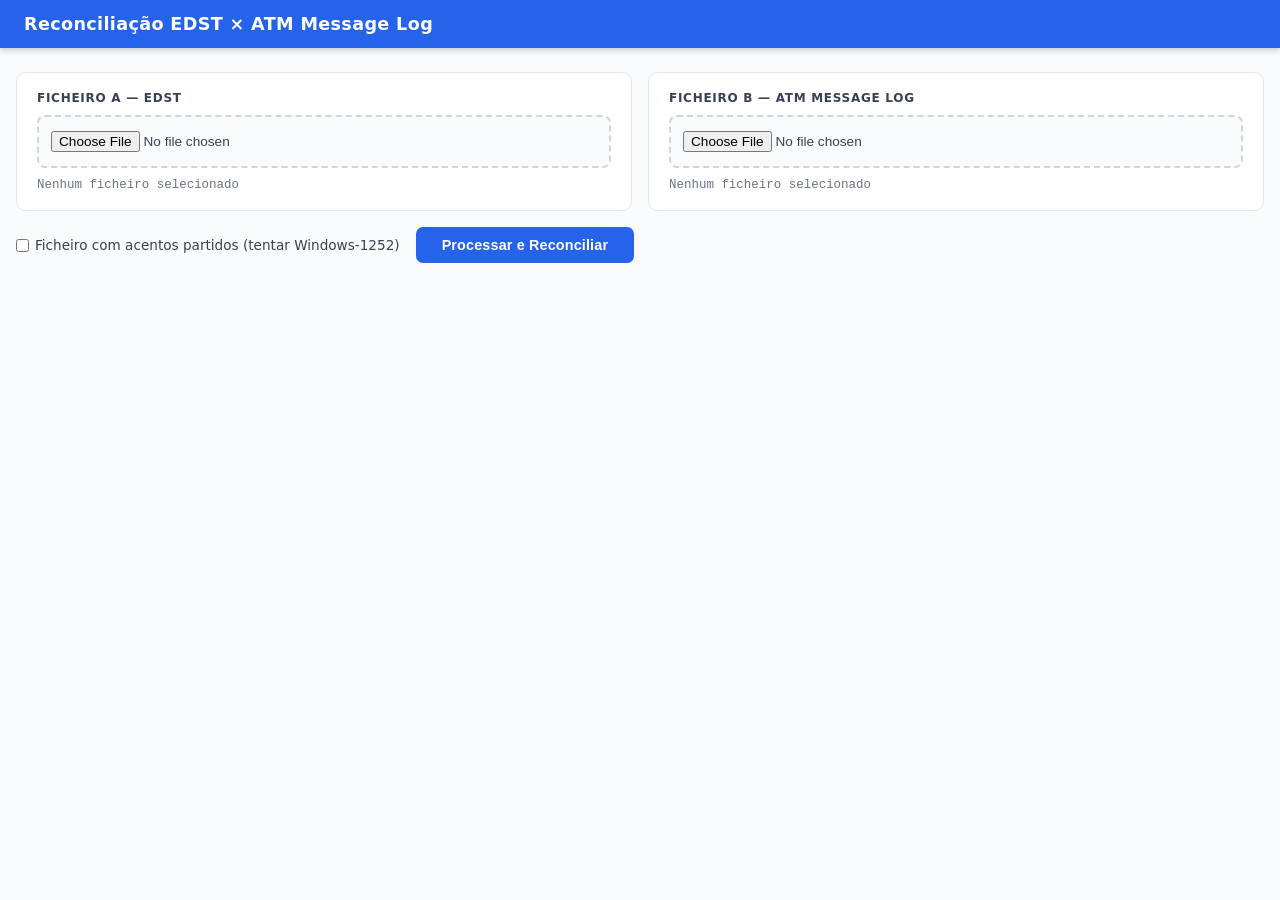
==== index.html @ 86747013 "feat: web app de reconciliação EDST × ATM Message Log Aplicação client-side (HTML/CSS/JS vanilla) pa" ====
<!DOCTYPE html>
<html lang="pt">
<head>
  <meta charset="UTF-8">
  <meta name="viewport" content="width=device-width, initial-scale=1.0">
  <title>Reconciliação EDST × ATM Message Log</title>
  <link rel="stylesheet" href="style.css">
</head>
<body>

  <header>
    <h1>Reconciliação EDST × ATM Message Log</h1>
  </header>

  <main>

    <!-- ── Carregamento de ficheiros ── -->
    <section class="inputs-section">
      <div class="input-card">
        <label for="ficheiroA">Ficheiro A — EDST</label>
        <input type="file" id="ficheiroA" accept=".txt,.dat,.log,*">
        <span class="file-info" id="infoA">Nenhum ficheiro selecionado</span>
      </div>
      <div class="input-card">
        <label for="ficheiroB">Ficheiro B — ATM MESSAGE LOG</label>
        <input type="file" id="ficheiroB" accept=".txt,.dat,.log,*">
        <span class="file-info" id="infoB">Nenhum ficheiro selecionado</span>
      </div>
    </section>

    <!-- ── Opções e botão ── -->
    <div class="options-bar">
      <label class="checkbox-label">
        <input type="checkbox" id="chkEncoding">
        Ficheiro com acentos partidos (tentar Windows-1252)
      </label>
      <button id="btnProcessar" class="btn-primary">Processar e Reconciliar</button>
    </div>

    <!-- ── Painel de avisos ── -->
    <section class="avisos-panel" id="avisosPanel" hidden>
      <h3>⚠ Avisos</h3>
      <ul id="avisosList"></ul>
    </section>

    <!-- ── Painel de diagnóstico ── -->
    <section class="debug-panel" id="debugPanel" hidden>
      <h3>Diagnóstico</h3>
      <div class="debug-grid" id="debugGrid"></div>
    </section>

    <!-- ── Resultados com tabs ── -->
    <section class="resultados" id="resultados" hidden>

      <div class="tabs" role="tablist">
        <button class="tab-btn active" data-tab="tabB" role="tab">Ficheiro B Parseado</button>
        <button class="tab-btn" data-tab="tabA" role="tab">Ficheiro A Filtrado</button>
        <button class="tab-btn" data-tab="tabRec" role="tab">Reconciliação</button>
      </div>

      <!-- Tab B -->
      <div class="tab-content active" id="tabB">
        <div class="tab-header">
          <span class="count-badge" id="countB">—</span>
          <button class="btn-export" onclick="exportarCSV('B')">Exportar CSV</button>
        </div>
        <div class="table-wrapper">
          <table id="tabelaB">
            <thead>
              <tr>
                <th>RRN</th>
                <th>CARD</th>
                <th>DHMSG</th>
                <th>ID Completo</th>
                <th>Campo 2</th>
                <th>Campo 3</th>
                <th>Campo 4</th>
                <th>Campo 6</th>
                <th>Campo 8</th>
                <th>Campo 9</th>
              </tr>
            </thead>
            <tbody id="corpoB"></tbody>
          </table>
        </div>
      </div>

      <!-- Tab A -->
      <div class="tab-content" id="tabA">
        <div class="tab-header">
          <span class="count-badge" id="countA">—</span>
          <button class="btn-export" onclick="exportarCSV('A')">Exportar CSV</button>
        </div>
        <div class="table-wrapper">
          <table id="tabelaA">
            <thead>
              <tr>
                <th>#Linha</th>
                <th>RRN</th>
                <th>Linha (truncada a 80 chars)</th>
              </tr>
            </thead>
            <tbody id="corpoA"></tbody>
          </table>
        </div>
      </div>

      <!-- Tab Reconciliação -->
      <div class="tab-content" id="tabRec">

        <div class="rec-counts" id="recCounts"></div>

        <h4 class="rec-section-title match">&#10003; Matches — presentes em A e em B</h4>
        <div class="tab-header">
          <span class="count-badge match" id="countMatches">—</span>
          <button class="btn-export" onclick="exportarCSV('matches')">Exportar CSV</button>
        </div>
        <div class="table-wrapper">
          <table id="tabelaMatches">
            <thead>
              <tr>
                <th>RRN</th>
                <th>CARD</th>
                <th>DHMSG</th>
                <th>Campo 6</th>
                <th>#Linha em A</th>
              </tr>
            </thead>
            <tbody id="corpoMatches"></tbody>
          </table>
        </div>

        <h4 class="rec-section-title soA">&#8594; Só em A — sem correspondência em B</h4>
        <div class="tab-header">
          <span class="count-badge soA" id="countSoA">—</span>
          <button class="btn-export" onclick="exportarCSV('soA')">Exportar CSV</button>
        </div>
        <div class="table-wrapper">
          <table id="tabelaSoA">
            <thead>
              <tr>
                <th>#Linha</th>
                <th>RRN</th>
                <th>Linha (truncada a 80 chars)</th>
              </tr>
            </thead>
            <tbody id="corpoSoA"></tbody>
          </table>
        </div>

        <h4 class="rec-section-title soB">&#8594; Só em B — sem correspondência em A</h4>
        <div class="tab-header">
          <span class="count-badge soB" id="countSoB">—</span>
          <button class="btn-export" onclick="exportarCSV('soB')">Exportar CSV</button>
        </div>
        <div class="table-wrapper">
          <table id="tabelaSoB">
            <thead>
              <tr>
                <th>RRN</th>
                <th>CARD</th>
                <th>DHMSG</th>
                <th>Campo 6</th>
                <th>Campo 9</th>
              </tr>
            </thead>
            <tbody id="corpoSoB"></tbody>
          </table>
        </div>

      </div><!-- /tabRec -->
    </section><!-- /resultados -->

  </main>

  <script src="app.js"></script>
</body>
</html>
---- style.css ----
/* ============================================================
   Reset e variáveis
============================================================ */
*, *::before, *::after {
  box-sizing: border-box;
  margin: 0;
  padding: 0;
}

:root {
  --azul:         #2563eb;
  --azul-hover:   #1d4ed8;
  --azul-light:   #dbeafe;
  --verde:        #16a34a;
  --verde-light:  #f0fdf4;
  --verde-hover:  #dcfce7;
  --ambar:        #d97706;
  --ambar-light:  #fffbeb;
  --ambar-hover:  #fef3c7;
  --vermelho:     #dc2626;
  --verm-light:   #fef2f2;
  --verm-hover:   #fee2e2;

  --c900: #111827;
  --c700: #374151;
  --c500: #6b7280;
  --c300: #d1d5db;
  --c200: #e5e7eb;
  --c100: #f3f4f6;
  --c50:  #f9fafb;
  --branco: #ffffff;

  --mono: 'Courier New', Courier, monospace;
}

body {
  font-family: system-ui, -apple-system, BlinkMacSystemFont, 'Segoe UI', sans-serif;
  font-size: 14px;
  color: var(--c900);
  background: var(--c50);
  min-height: 100vh;
}

/* ============================================================
   Header
============================================================ */
header {
  background: var(--azul);
  color: var(--branco);
  padding: 14px 24px;
  box-shadow: 0 2px 6px rgba(0,0,0,.2);
}

header h1 {
  font-size: 1.1rem;
  font-weight: 700;
  letter-spacing: .02em;
}

/* ============================================================
   Layout principal
============================================================ */
main {
  max-width: 1440px;
  margin: 0 auto;
  padding: 24px 16px 40px;
}

/* ============================================================
   Cards de carregamento
============================================================ */
.inputs-section {
  display: grid;
  grid-template-columns: 1fr 1fr;
  gap: 16px;
  margin-bottom: 16px;
}

@media (max-width: 640px) {
  .inputs-section { grid-template-columns: 1fr; }
}

.input-card {
  background: var(--branco);
  border: 1px solid var(--c200);
  border-radius: 10px;
  padding: 18px 20px;
  display: flex;
  flex-direction: column;
  gap: 10px;
}

.input-card > label {
  font-weight: 700;
  font-size: .75rem;
  text-transform: uppercase;
  letter-spacing: .06em;
  color: var(--c700);
}

.input-card input[type="file"] {
  border: 2px dashed var(--c300);
  border-radius: 8px;
  padding: 14px 12px;
  cursor: pointer;
  background: var(--c50);
  transition: border-color .2s;
  font-size: .85rem;
  color: var(--c700);
}

.input-card input[type="file"]:hover {
  border-color: var(--azul);
}

.file-info {
  font-family: var(--mono);
  font-size: .78rem;
  color: var(--c500);
}

/* ============================================================
   Barra de opções
============================================================ */
.options-bar {
  display: flex;
  align-items: center;
  gap: 16px;
  margin-bottom: 20px;
  flex-wrap: wrap;
}

.checkbox-label {
  display: flex;
  align-items: center;
  gap: 6px;
  font-size: .85rem;
  color: var(--c700);
  cursor: pointer;
  user-select: none;
}

/* ============================================================
   Botões
============================================================ */
.btn-primary {
  background: var(--azul);
  color: var(--branco);
  border: none;
  border-radius: 7px;
  padding: 10px 26px;
  font-size: .9rem;
  font-weight: 700;
  cursor: pointer;
  transition: background .2s, opacity .2s;
  letter-spacing: .01em;
}

.btn-primary:hover    { background: var(--azul-hover); }
.btn-primary:disabled { opacity: .55; cursor: not-allowed; }

.btn-export {
  background: var(--c100);
  color: var(--c700);
  border: 1px solid var(--c200);
  border-radius: 6px;
  padding: 6px 14px;
  font-size: .8rem;
  font-weight: 600;
  cursor: pointer;
  transition: background .2s;
}

.btn-export:hover { background: var(--c200); }

/* ============================================================
   Painel de avisos
============================================================ */
.avisos-panel {
  background: #fffbeb;
  border: 1px solid #fcd34d;
  border-radius: 8px;
  padding: 14px 18px;
  margin-bottom: 16px;
}

.avisos-panel h3 {
  font-size: .85rem;
  color: #92400e;
  margin-bottom: 8px;
}

.avisos-panel ul { list-style: none; }

.avisos-panel li {
  font-size: .82rem;
  color: #92400e;
  padding: 3px 0;
}

/* ============================================================
   Painel de diagnóstico
============================================================ */
.debug-panel {
  background: var(--branco);
  border: 1px solid var(--c200);
  border-radius: 10px;
  padding: 16px 20px;
  margin-bottom: 20px;
}

.debug-panel h3 {
  font-size: .75rem;
  text-transform: uppercase;
  letter-spacing: .06em;
  color: var(--c500);
  margin-bottom: 14px;
}

.debug-grid {
  display: grid;
  grid-template-columns: repeat(auto-fill, minmax(190px, 1fr));
  gap: 10px;
}

.debug-item {
  background: var(--c50);
  border: 1px solid var(--c200);
  border-radius: 8px;
  padding: 10px 14px;
  display: flex;
  flex-direction: column;
  gap: 4px;
}

.debug-label {
  font-size: .72rem;
  color: var(--c500);
  line-height: 1.3;
}

.debug-value {
  font-family: var(--mono);
  font-size: 1.35rem;
  font-weight: 700;
  color: var(--c900);
}

/* ============================================================
   Secção de resultados — container
============================================================ */
.resultados {
  background: var(--branco);
  border: 1px solid var(--c200);
  border-radius: 10px;
  overflow: hidden;
}

/* ============================================================
   Tabs
============================================================ */
.tabs {
  display: flex;
  background: var(--c50);
  border-bottom: 2px solid var(--c200);
}

.tab-btn {
  padding: 13px 22px;
  border: none;
  border-bottom: 3px solid transparent;
  margin-bottom: -2px;
  background: transparent;
  font-size: .875rem;
  font-weight: 600;
  color: var(--c500);
  cursor: pointer;
  transition: color .15s, border-color .15s;
  white-space: nowrap;
}

.tab-btn:hover  { color: var(--azul); }
.tab-btn.active { color: var(--azul); border-bottom-color: var(--azul); }

.tab-content         { display: none; padding: 22px 20px; }
.tab-content.active  { display: block; }

/* ============================================================
   Cabeçalho de cada tabela (contagem + botão export)
============================================================ */
.tab-header {
  display: flex;
  align-items: center;
  justify-content: space-between;
  margin-bottom: 10px;
}

.count-badge {
  display: inline-block;
  font-size: .82rem;
  font-weight: 700;
  color: var(--c700);
  background: var(--c100);
  border: 1px solid var(--c200);
  padding: 4px 12px;
  border-radius: 20px;
}

.count-badge.match { background: var(--verde-light); color: var(--verde); border-color: #bbf7d0; }
.count-badge.soA   { background: var(--ambar-light); color: var(--ambar); border-color: #fde68a; }
.count-badge.soB   { background: var(--verm-light);  color: var(--vermelho); border-color: #fecaca; }

/* ============================================================
   Tabelas
============================================================ */
.table-wrapper {
  max-height: 500px;
  overflow: auto;
  border: 1px solid var(--c200);
  border-radius: 8px;
  margin-bottom: 6px;
}

table {
  width: 100%;
  border-collapse: collapse;
  font-size: .8rem;
}

thead {
  position: sticky;
  top: 0;
  z-index: 2;
}

thead th {
  background: var(--c700);
  color: var(--branco);
  padding: 9px 12px;
  text-align: left;
  font-size: .72rem;
  font-weight: 700;
  text-transform: uppercase;
  letter-spacing: .04em;
  white-space: nowrap;
}

tbody tr:nth-child(even) { background: var(--c50); }
tbody tr:hover           { background: var(--azul-light) !important; }

tbody td {
  padding: 7px 12px;
  border-bottom: 1px solid var(--c100);
  max-width: 320px;
  overflow: hidden;
  text-overflow: ellipsis;
  white-space: nowrap;
  vertical-align: middle;
}

.mono {
  font-family: var(--mono);
  font-size: .76rem;
}

/* ============================================================
   Cores de reconciliação por linha
============================================================ */
.row-match td { background: var(--verde-light); }
.row-match:hover td { background: var(--verde-hover) !important; }

.row-soA td { background: var(--ambar-light); }
.row-soA:hover td { background: var(--ambar-hover) !important; }

.row-soB td { background: var(--verm-light); }
.row-soB:hover td { background: var(--verm-hover) !important; }

/* ============================================================
   Secções dentro da tab Reconciliação
============================================================ */
.rec-counts {
  display: flex;
  flex-wrap: wrap;
  gap: 14px;
  padding: 16px;
  background: var(--c50);
  border: 1px solid var(--c200);
  border-radius: 8px;
  margin-bottom: 24px;
}

.rec-stat {
  display: flex;
  flex-direction: column;
  gap: 2px;
}

.rec-stat-label {
  font-size: .72rem;
  text-transform: uppercase;
  letter-spacing: .05em;
  color: var(--c500);
}

.rec-stat-value {
  font-family: var(--mono);
  font-size: 1.4rem;
  font-weight: 700;
}

.rec-stat-value.v-match  { color: var(--verde); }
.rec-stat-value.v-soA    { color: var(--ambar); }
.rec-stat-value.v-soB    { color: var(--vermelho); }

.rec-section-title {
  font-size: .95rem;
  font-weight: 700;
  margin: 28px 0 10px;
  padding-bottom: 6px;
  border-bottom: 2px solid currentColor;
}

.rec-section-title.match { color: var(--verde); }
.rec-section-title.soA   { color: var(--ambar); }
.rec-section-title.soB   { color: var(--vermelho); }
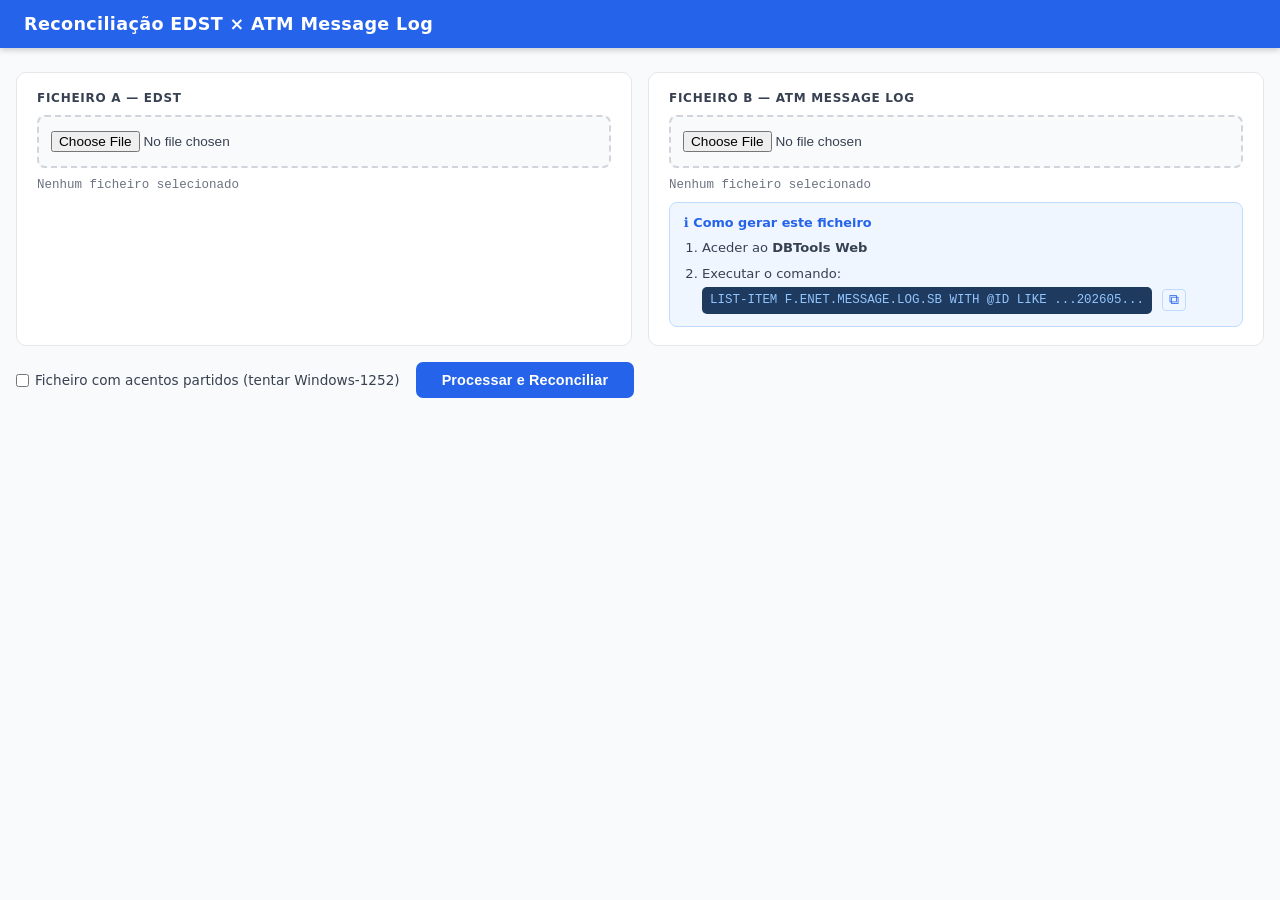
==== commit 34cd80ad: "feat: adicionar nota de geração do Ficheiro B (DBTools) Caixa informativa no card do Ficheiro B com " ====
--- a/index.html
+++ b/index.html
@@ -25,6 +25,16 @@
         <label for="ficheiroB">Ficheiro B — ATM MESSAGE LOG</label>
         <input type="file" id="ficheiroB" accept=".txt,.dat,.log,*">
         <span class="file-info" id="infoB">Nenhum ficheiro selecionado</span>
+        <div class="how-to">
+          <span class="how-to-title">&#8505; Como gerar este ficheiro</span>
+          <ol>
+            <li>Aceder ao <strong>DBTools Web</strong></li>
+            <li>Executar o comando:<br>
+              <code>LIST-ITEM F.ENET.MESSAGE.LOG.SB WITH @ID LIKE ...202605...</code>
+              <button class="btn-copy" onclick="copiarComando(this)" data-cmd="LIST-ITEM F.ENET.MESSAGE.LOG.SB WITH @ID LIKE ...202605..." title="Copiar comando">&#10697;</button>
+            </li>
+          </ol>
+        </div>
       </div>
     </section>
 
--- a/style.css
+++ b/style.css
@@ -119,6 +119,64 @@
   color: var(--c500);
 }
 
+/* ── Nota "Como gerar" ── */
+.how-to {
+  background: #eff6ff;
+  border: 1px solid #bfdbfe;
+  border-radius: 8px;
+  padding: 12px 14px;
+  font-size: .82rem;
+  color: var(--c700);
+}
+
+.how-to-title {
+  display: block;
+  font-weight: 700;
+  color: var(--azul);
+  margin-bottom: 8px;
+  font-size: .8rem;
+}
+
+.how-to ol {
+  padding-left: 18px;
+  display: flex;
+  flex-direction: column;
+  gap: 6px;
+}
+
+.how-to li {
+  line-height: 1.5;
+}
+
+.how-to code {
+  display: inline-block;
+  background: #1e3a5f;
+  color: #93c5fd;
+  font-family: var(--mono);
+  font-size: .78rem;
+  padding: 4px 8px;
+  border-radius: 5px;
+  margin-top: 4px;
+  word-break: break-all;
+  user-select: all;
+}
+
+.btn-copy {
+  background: none;
+  border: 1px solid #bfdbfe;
+  border-radius: 4px;
+  color: var(--azul);
+  cursor: pointer;
+  font-size: .85rem;
+  padding: 2px 6px;
+  margin-left: 6px;
+  vertical-align: middle;
+  transition: background .15s;
+}
+
+.btn-copy:hover     { background: #dbeafe; }
+.btn-copy.copiado   { color: var(--verde); border-color: #bbf7d0; }
+
 /* ============================================================
    Barra de opções
 ============================================================ */
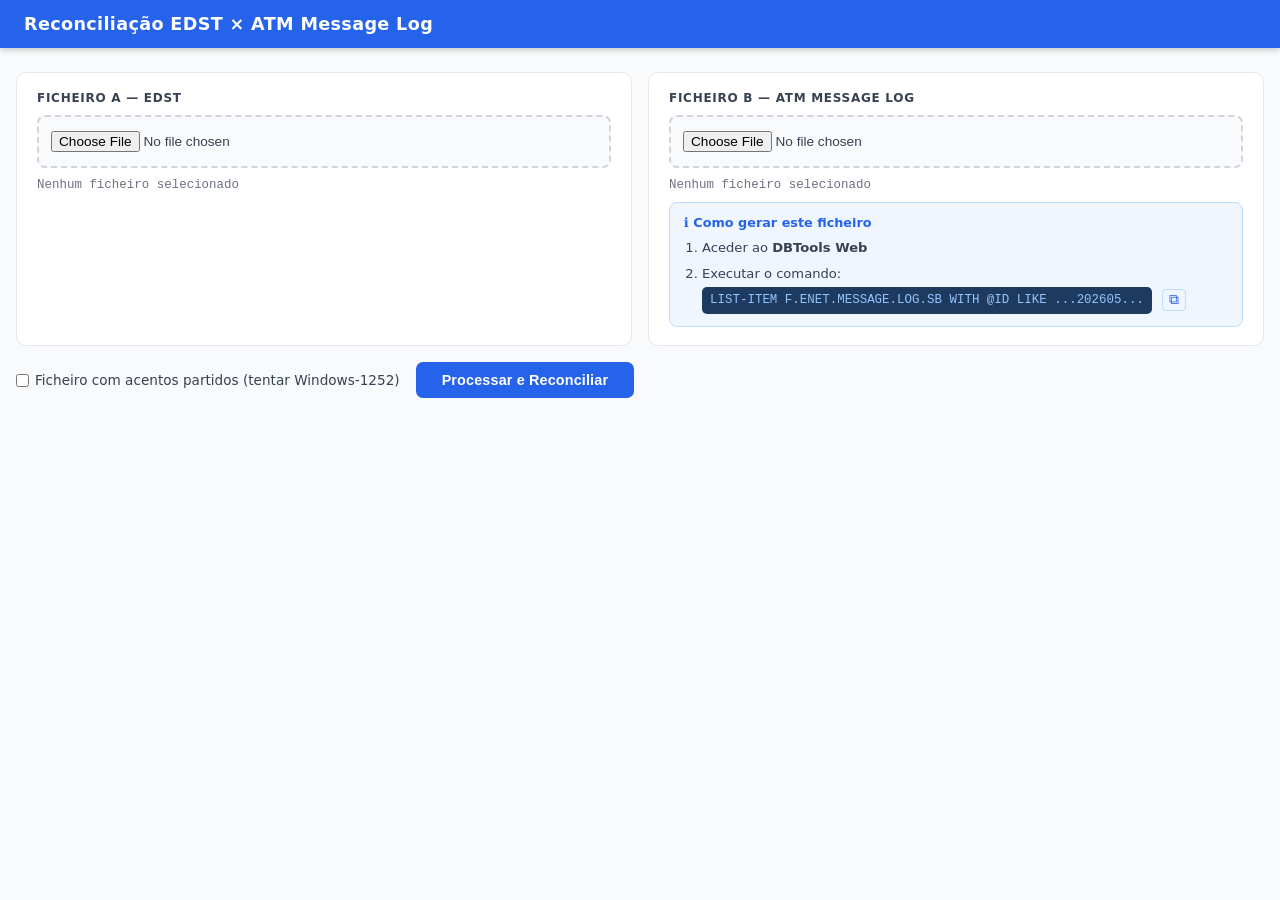
==== commit 90edc31b: "feat: adicionar coluna OFS na tabela de matches Valor gerado automaticamente a partir dos campos do " ====
--- a/index.html
+++ b/index.html
@@ -134,6 +134,7 @@
                 <th>DHMSG</th>
                 <th>Campo 6</th>
                 <th>#Linha em A</th>
+                <th>OFS</th>
               </tr>
             </thead>
             <tbody id="corpoMatches"></tbody>
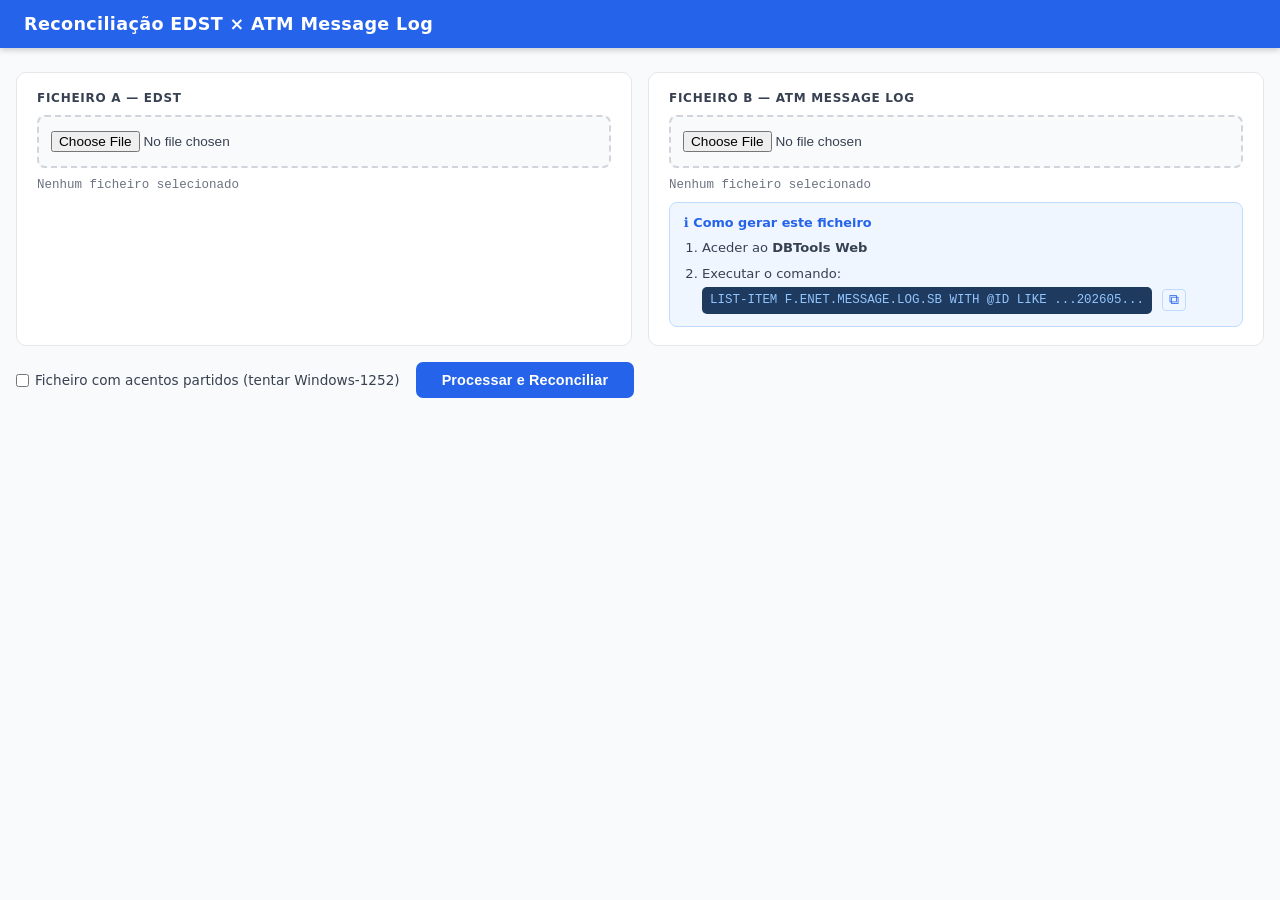
==== commit d3b14e85: "filter" ====
--- a/index.html
+++ b/index.html
@@ -18,12 +18,12 @@
     <section class="inputs-section">
       <div class="input-card">
         <label for="ficheiroA">Ficheiro A — EDST</label>
-        <input type="file" id="ficheiroA" accept=".txt,.dat,.log,*">
+        <input type="file" id="ficheiroA" accept="*">
         <span class="file-info" id="infoA">Nenhum ficheiro selecionado</span>
       </div>
       <div class="input-card">
         <label for="ficheiroB">Ficheiro B — ATM MESSAGE LOG</label>
-        <input type="file" id="ficheiroB" accept=".txt,.dat,.log,*">
+        <input type="file" id="ficheiroB" accept="*">
         <span class="file-info" id="infoB">Nenhum ficheiro selecionado</span>
         <div class="how-to">
           <span class="how-to-title">&#8505; Como gerar este ficheiro</span>
@@ -134,7 +134,6 @@
                 <th>DHMSG</th>
                 <th>Campo 6</th>
                 <th>#Linha em A</th>
-                <th>OFS</th>
               </tr>
             </thead>
             <tbody id="corpoMatches"></tbody>
